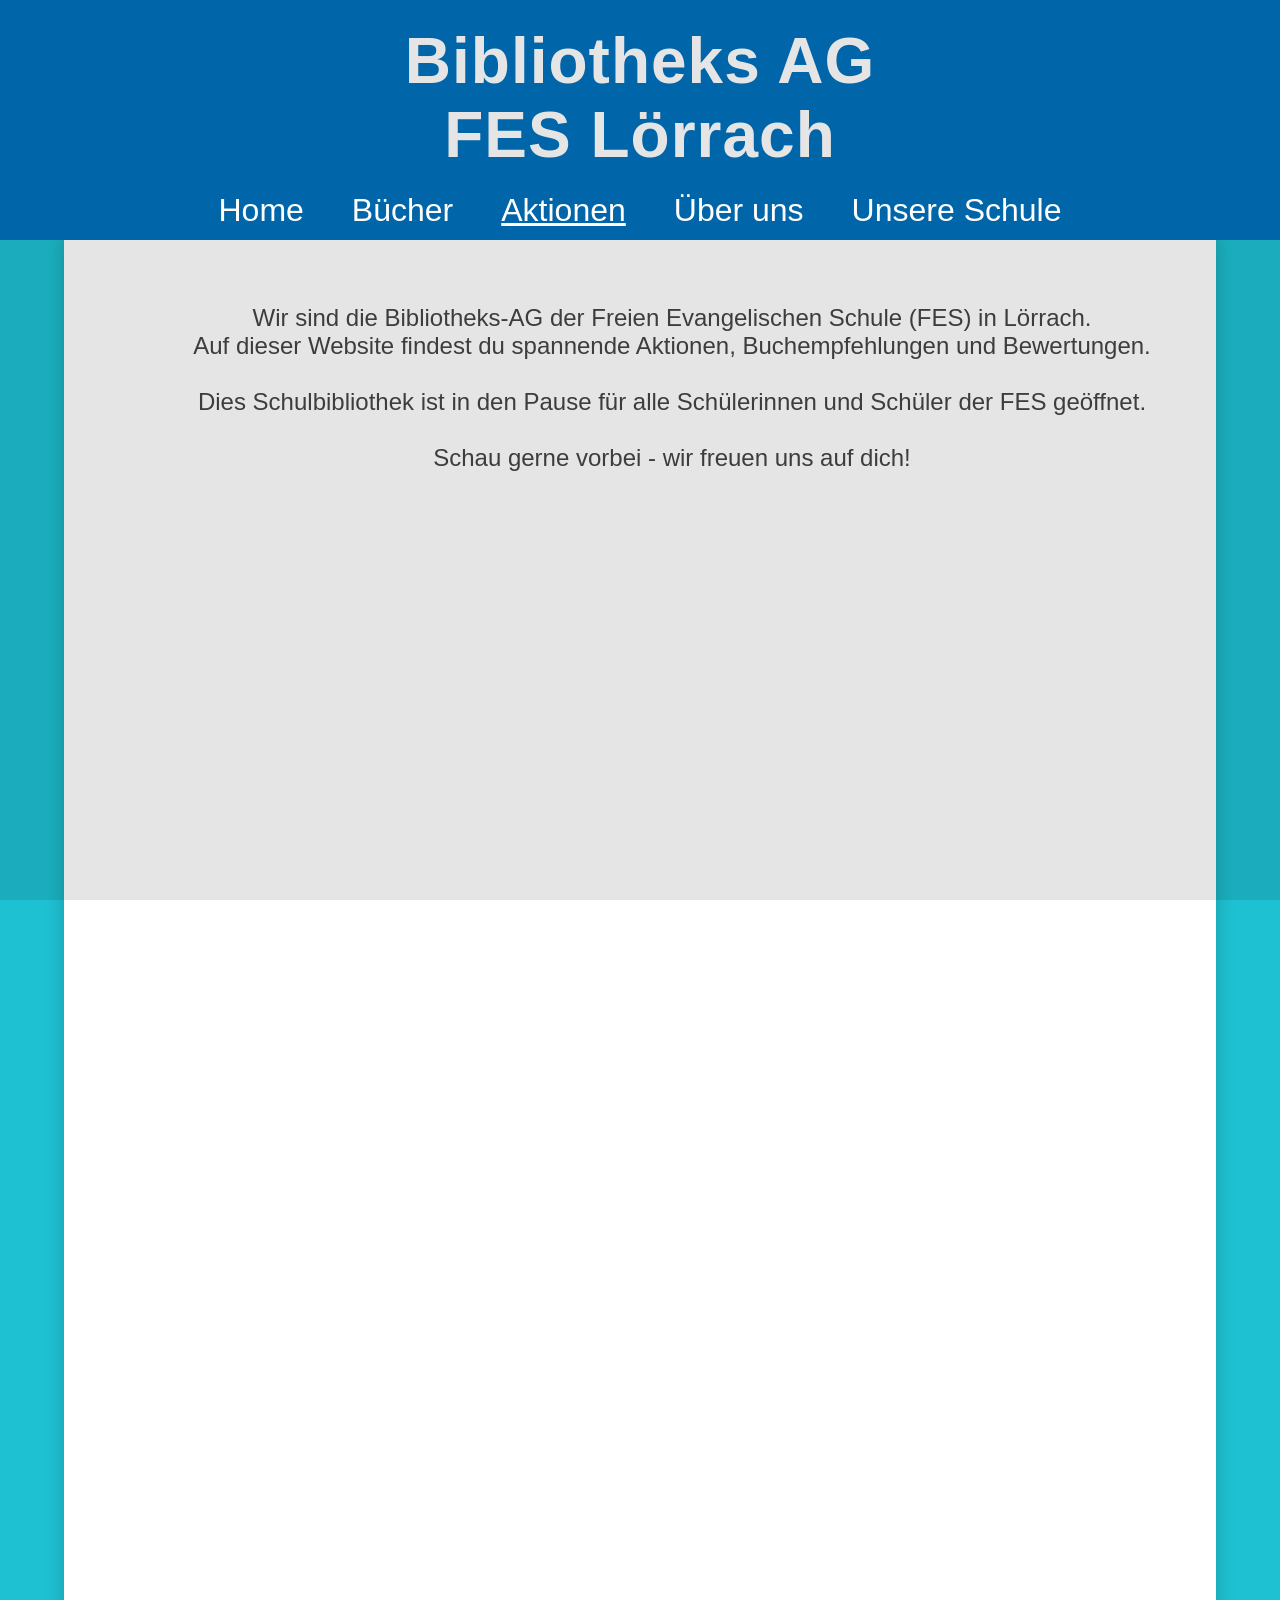
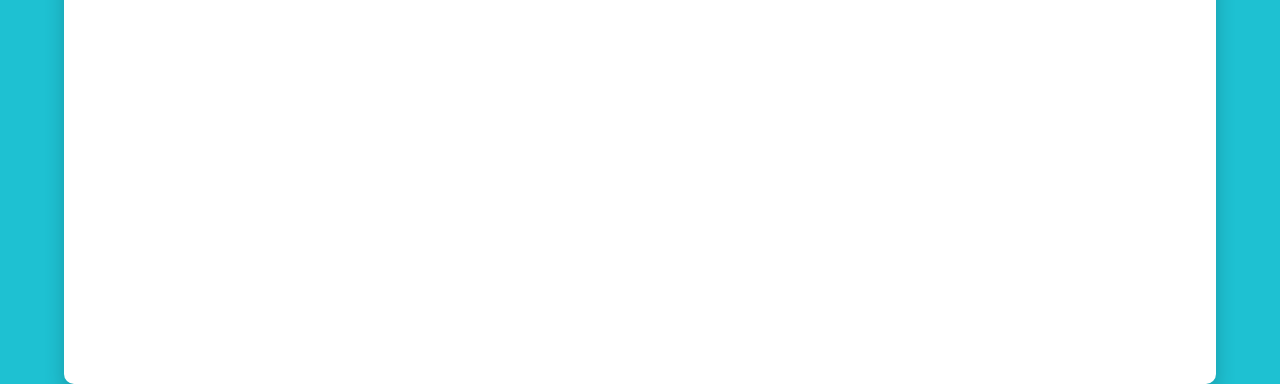
==== aktionen.html @ 49a77034 "Create aktionen.html" ====
<!DOCTYPE html>
<html>
<head>
    <title>Bibliothek AG FES| Aktionen</title>
    <link rel="stylesheet" href="style.css">
    <link rel="icon" type="image/x-icon" href="Images/website_icon.png">
    <meta name="viewport" content="width=device-width, initial-scale=0.8" />
    <meta charset="UTF-8">
    <meta name="author" content="Yannik Schützek">
    <meta name="description" content="Website der FES-Lörrach Biblioheks AG">
</head>
<body>

<main>
    <div id="header">
            <div id="TitleBar">
                 Bibliotheks AG <br>FES Lörrach
            </div>
    </div>
    
        <div id="navBar">
            <a href="index.html"> Home</a>
            <a href="buecher.html" > Bücher</a>
            <a class="selected"> Aktionen</a>
            <a href="ueberUns.html"> Über uns</a>
            <a href="https://www.fesloe.de"> Unsere Schule</a>
        </div>
    <div id="container">
        <div id="content">
            Wir sind die Bibliotheks-AG der Freien Evangelischen Schule (FES) in Lörrach.<br> Auf dieser Website findest du spannende Aktionen, Buchempfehlungen und Bewertungen.
            <br><br>
            Dies Schulbibliothek ist in den Pause für alle Schülerinnen und Schüler der FES geöffnet.
            <br><br>
            Schau gerne vorbei - wir freuen uns auf dich!<br>
        </div>
    </div>
    <div id="overlay"></div>
</main>
</body>
</html>
---- style.css ----
/* --- Global & Base Styles --- */
html {
    background-color: #1ec1d2;
    max-width: 100vw;
    overflow-x: hidden;
}
body {
    margin: 0;
    font-family: Arial, sans-serif;
}
a {
    text-decoration: none;
    color: white;
    cursor: pointer;
    margin: 0 1.5rem;
    transition: color 0.3s, text-decoration 0.3s;
}
#content {
    width: 100%;
    height: auto;
    font-size: 1.5rem;
    text-align: left;
    text-align: center;
    padding: 2rem;
    color:#444;
    padding-top: 5rem;
    margin-top: 0rem;
}
a.selected {
    text-decoration: underline;
}
a:hover {
    text-decoration: underline;
    color: #f0f0f0;
}
#overlay {
    position: fixed;
    top: 0;
    left: 0;
    right: 0;
    bottom: 0;
    width: 100%;
    height: 100vh;
    z-index: 50;
    background-color: rgba(0, 0, 0, 0.1); 
    display: flex;
    justify-content: center; 
    align-items: center; 
}
#overlay {
    user-select: none;
    pointer-events: none;
}
#bookTipDisplay {
    user-select: all;
    pointer-events: all;
    width: 50%;
    min-height: 70vh;
    background-color: white;
    text-align: center;
    align-items: center;
    display: none;
    border-radius: 2rem;
    box-shadow: 0 4px 8px rgba(0, 0, 0, 0.2);
}
#title {
    font-size: 3rem;
    align-items: center;
    color: #004d99;
    font-weight: 800;
    margin-bottom: 15px;
    border-bottom: 3px solid #007bff;
    padding-bottom: 8px;
}
.IMG {
    max-width: 80%;
    height: auto;
    margin: 15px auto;
    border: 3px solid #007bff;
    border-radius: 6px;
    object-fit: contain;
    align-items: center;
}
#information {
    max-height: 25vh;
    overflow-y:auto;
    overflow-x: hidden;
    font-size: 1rem;
    text-align: left;
    margin-left: 3rem;
    margin-right: 3rem;
}
#closeBookTip {
    background-color: #007bff;
    color: white;
    padding: 12px 25px;
    margin: 1rem;
    border: none;
    border-radius: 8px;
    cursor: pointer;
    font-size: 1.1em;
    display: inline-block;
    font-weight: bold;
    box-shadow: 0 2px 4px rgba(0, 123, 255, 0.3);
    transition: background-color 0.3s, transform 0.1s, box-shadow 0.3s;
}
#closeBookTip:hover {
    background-color: #0056b3;
    box-shadow: 0 4px 8px rgba(0, 123, 255, 0.4);
}
#closeBookTip:active {
    transform: translateY(1px);
}

/* --- Header and Navigation --- */
#header {
    width: 100vw;
    display: flex;
    flex-direction: column;
    align-items: center;
    height: 12rem;
    background-color: #0072bc;
    position: relative;
}
#TitleBar {
    color: white;
    text-align: center;
    font-size: 4rem;
    margin-top: 1.5rem;
    font-weight: bold;
    letter-spacing: 1px;
}
#navBar {
    display: flex;
    justify-content: center;
    text-align: center;
    height: 3rem;
    width: 100%;
    top: 0rem;
    font-size: 2rem;
    color: white;
    position:sticky;
    background-color: #0066a9;;
    z-index: 100;

}

/* --- Main Content Container --- */
#container {
    margin-top: -1rem;
    position: relative;
    width: 90vw;
    margin-left: auto;
    margin-right: auto;
    border-radius: 10px;
    min-height: 190vh;
    background: white;
    box-shadow: 0 10px 20px rgba(0, 0, 0, 0.2);
    padding-bottom: 50px;
}

/* --- 1. BookTips Container (The Carousel Track) --- */
#bookTips {
    display: flex;
    align-items: stretch;
    width: 90%;
    margin: 40px auto;
    padding: 10px 0;
    height: 35rem;
    overflow: hidden;
    position: relative;
}

/* --- 2. Arrow Styling (Navigation) --- */
.arrow {
    user-select: none;
    font-size: 3em;
    font-weight: 700;
    color: #007bff;
    cursor: pointer;
    padding: 0 15px;
    transition: color 0.2s, transform 0.2s;
    z-index: 10;
    position: absolute;
    top: 50%;
    transform: translateY(-50%);
    background: rgba(255, 255, 255, 0.7);
    border-radius: 50%;
    line-height: 1;
}
#arrowLeft {
    left: 0;
    padding-left: 5px;
}
#arrowRight {
    right: 0;
    padding-right: 5px;
}
.arrow:hover {
    color: #0056b3;
    transform: translateY(-50%) scale(1.1);
    background: rgba(255, 255, 255, 0.9);
}

/* --- 3. Individual Book Tip Cards --- */
.bookTip {
    /* Ensures the desktop layout of 3 cards side-by-side */
    flex: 1; 
    margin: 0 15px;
    background-color: #ffffff;
    padding: 20px;
    border-radius: 12px;
    box-shadow: 0 6px 15px rgba(0, 0, 0, 0.1);
    display: flex;
    flex-direction: column;
    min-width: 250px;
    max-width: 33%;
    text-align: center;
    transition: transform 0.3s;
}
.bookTip:hover {
    transform: translateY(-5px);
    box-shadow: 0 10px 20px rgba(0, 0, 0, 0.15);
}

/* --- 4. Card Content Styling --- */
.bookTipTitle {
    color: #004d99;
    font-size: 1.3rem;
    font-weight: 800;
    margin-bottom: 10px;
    border-bottom: 3px solid #007bff;
    padding-bottom: 8px;
    text-align: center;
}
.bookTip img {
    max-width: 80%;
    max-height: 60%;
    margin: 15px auto;
    border: 3px solid #007bff;
    border-radius: 6px;
    object-fit: contain;
    align-items: center;
}
.bookTipContent {
    color: #444;
    font-size: 1em;
    line-height: 1.6;
    margin-top: 15px;
    flex-grow: 1;
    overflow-y: auto;
}

/* --- Form Styles --- */
#feedbackForm {
    width: 80%;
    margin: 50px auto;
    padding: 30px;
    background-color: #ffffff;
    box-shadow: 0 4px 8px rgba(0, 0, 0, 0.1);
    border-radius: 12px;
}
#feedbackForm label {
    display: block;
    margin-bottom: 8px;
    color: #004d99;
    font-weight: 600;
    font-size: 1.1em;
}
#message {
    width: 100%;
    padding: 12px;
    margin-bottom: 20px;
    border: 1px solid #cce0ff;
    border-radius: 8px;
    box-sizing: border-box;
    resize: none;
    transition: border-color 0.3s, box-shadow 0.3s;
    font-size: 1em;
}
#message:focus {
    border-color: #007bff;
    box-shadow: 0 0 0 3px rgba(0, 123, 255, 0.25);
    outline: none;
}
#feedbackForm button[type="submit"] {
    background-color: #007bff;
    color: white;
    padding: 12px 25px;
    border: none;
    border-radius: 8px;
    cursor: pointer;
    font-size: 1.1em;
    font-weight: bold;
    box-shadow: 0 2px 4px rgba(0, 123, 255, 0.3);
    transition: background-color 0.3s, transform 0.1s, box-shadow 0.3s;
}
#feedbackForm button[type="submit"]:hover {
    background-color: #0056b3;
    box-shadow: 0 4px 8px rgba(0, 123, 255, 0.4);
}
#feedbackForm button[type="submit"]:active {
    transform: translateY(1px);
}
#formStatus {
    margin-top: 15px;
    padding: 10px;
    border-radius: 4px;
}

/* -------------------------------------- */
/* --- Media Queries for Mobile (Phones) --- */
/* -------------------------------------- */
@media screen and (max-width: 768px) {
    
    /* --- Main Container Adjustments --- */
    #container {
        width: 100vw; /* Use more width on small screens */  /* Pull up a bit more */
        border-radius: 0rem;
    }

    /* --- Header Adjustments --- */
    #header {
        height: 12rem; /* Make the header shorter */
    }
    #TitleBar {
        font-size: 2rem; /* Reduce title size */
    }
    #navBar {
        font-size: 1rem; /* Reduce navigation font size */
        bottom: 1rem; /* Move closer to the bottom */
        flex-wrap: wrap; /* Allow links to wrap to the next line if needed */
        padding: 0 10px;
    }
    #navBar a {
        margin: 0.5rem 0.5rem; /* Reduce spacing between links */
    }

    /* --- Book Tips (Carousel) Adjustments for Single View --- */
    #bookTips {
        justify-content: center;
        height: auto; /* Allow height to adjust to content */
        
        width: 100%; /* Use full container width for track */
        padding: 0;
        margin: 20px auto;
    }

    /* Change Book Tips to be full width and side-by-side in scroll view */
    .bookTip {
        flex: none; /* Disable flex-grow */
        min-width: 80%; /* Make card take up most of the screen width */
        margin: 20px 2.5%; /* Adjust margin to center it and create space */
        scroll-snap-align: center; /* Snap to the center of the card */
        padding: 15px; /* Reduce padding */
    }
    
    .bookTip:hover {
        transform: none; /* Disable lift effect on mobile for better touch experience */
    }

    .bookTip img {
        max-width: 90%;
        margin: 10px auto;
    }
    
    /* --- Form Adjustments --- */
    #feedbackForm {
    }
}
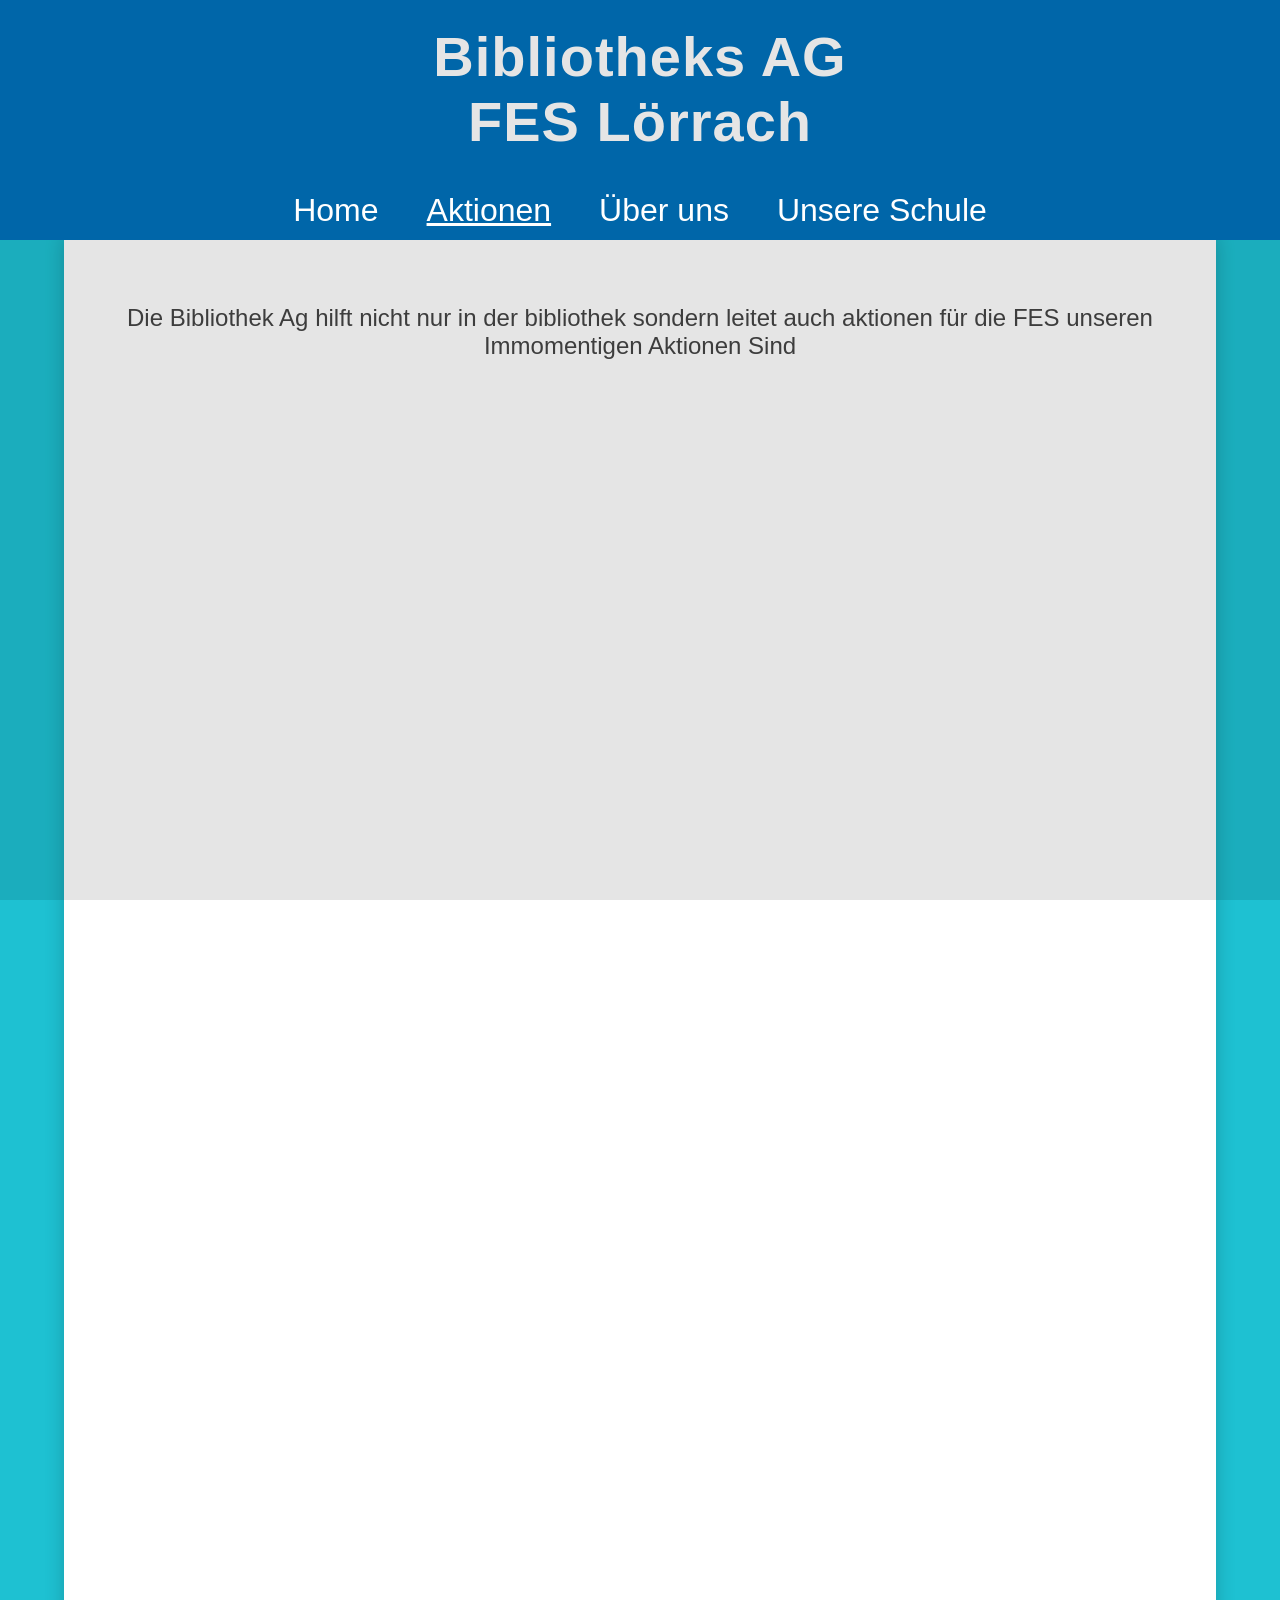
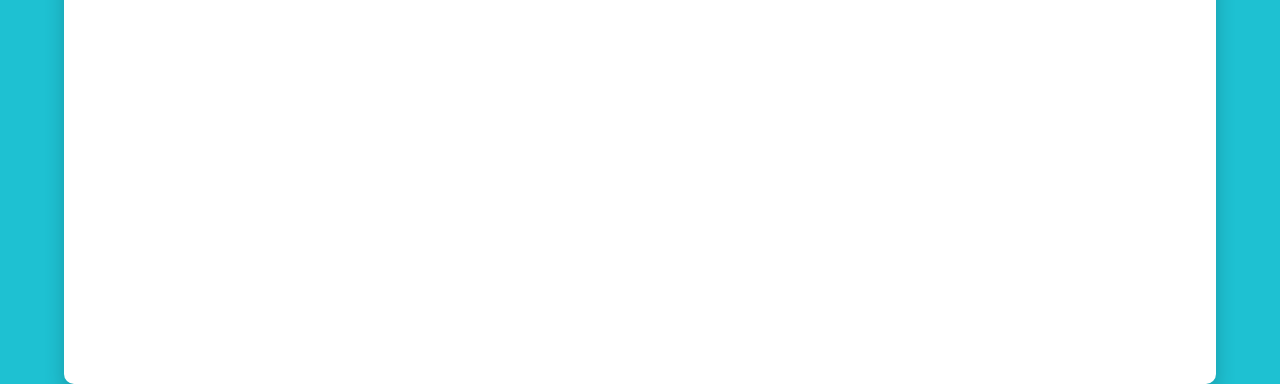
==== commit 0497fe4a: "some mobile fixes + text improvments" ====
--- a/aktionen.html
+++ b/aktionen.html
@@ -20,18 +20,13 @@
     
         <div id="navBar">
             <a href="index.html"> Home</a>
-            <a href="buecher.html" > Bücher</a>
             <a class="selected"> Aktionen</a>
             <a href="ueberUns.html"> Über uns</a>
             <a href="https://www.fesloe.de"> Unsere Schule</a>
         </div>
     <div id="container">
         <div id="content">
-            Wir sind die Bibliotheks-AG der Freien Evangelischen Schule (FES) in Lörrach.<br> Auf dieser Website findest du spannende Aktionen, Buchempfehlungen und Bewertungen.
-            <br><br>
-            Dies Schulbibliothek ist in den Pause für alle Schülerinnen und Schüler der FES geöffnet.
-            <br><br>
-            Schau gerne vorbei - wir freuen uns auf dich!<br>
+            Die Bibliothek Ag hilft nicht nur in der bibliothek sondern leitet auch aktionen für die FES unseren Immomentigen Aktionen Sind
         </div>
     </div>
     <div id="overlay"></div>
--- a/style.css
+++ b/style.css
@@ -10,29 +10,96 @@
 }
 a {
     text-decoration: none;
-    color: white;
+    transition: color 0.3s, text-decoration 0.3s;
     cursor: pointer;
+
+}
+#navBar a {
+    color: white;
     margin: 0 1.5rem;
-    transition: color 0.3s, text-decoration 0.3s;
-}
+}
+a.selected {
+    text-decoration: underline;
+}
+a:hover {
+    text-decoration: underline;
+}
+
+/* Table Styles */
+table {
+    left: 50%;
+    position: relative;
+    text-align: center;
+    border-collapse: collapse; 
+    width: 40rem;
+    transform: translate(-50%,0rem) scale(0.8)
+}
+th, td {
+    border: 1px solid #333; 
+    padding: 10px;
+    text-align: left;
+}
+th {
+    background-color: #f0f0f0;
+}
+
+/* Main Content Area */
 #content {
     width: 100%;
     height: auto;
     font-size: 1.5rem;
-    text-align: left;
-    text-align: center;
-    padding: 2rem;
-    color:#444;
+    text-align: center; /* Keeping the final 'center' alignment */
+    padding-right: 5rem;
+    color: #444;
     padding-top: 5rem;
-    margin-top: 0rem;
-}
-a.selected {
-    text-decoration: underline;
-}
-a:hover {
-    text-decoration: underline;
-    color: #f0f0f0;
-}
+}
+
+#header {
+    width: 100vw;
+    display: flex;
+    flex-direction: column;
+    align-items: center;
+    height: 12rem;
+    background-color: #0072bc;
+    position: relative;
+}
+#TitleBar {
+    color: white;
+    text-align: center;
+    font-size: 3.5rem;
+    margin-top: 1.5rem;
+    font-weight: bold;
+    letter-spacing: 1px;
+}
+#navBar {
+    display: flex;
+    justify-content: center;
+    text-align: center;
+    height: 3rem;
+    width: 100%;
+    top: 0rem;
+    font-size: 2rem;
+    color: white;
+    position: sticky;
+    background-color: #0066a9;
+    z-index: 100;
+}
+
+/* --- Main Content Container --- */
+#container {
+    margin-top: -1rem;
+    position: relative;
+    width: 90vw;
+    left: 50%;
+    transform: translate(-50%,0px);
+    border-radius: 10px;
+    min-height: 190vh;
+    background: white;
+    box-shadow: 0 10px 20px rgba(0, 0, 0, 0.2);
+    padding-bottom: 50px;
+}
+
+/* --- BookTips Modal/Overlay Styles --- */
 #overlay {
     position: fixed;
     top: 0;
@@ -46,8 +113,6 @@
     display: flex;
     justify-content: center; 
     align-items: center; 
-}
-#overlay {
     user-select: none;
     pointer-events: none;
 }
@@ -57,38 +122,41 @@
     width: 50%;
     min-height: 70vh;
     background-color: white;
-    text-align: center;
-    align-items: center;
+    max-height: 90vh;
+    text-align: center;
     display: none;
     border-radius: 2rem;
     box-shadow: 0 4px 8px rgba(0, 0, 0, 0.2);
 }
 #title {
-    font-size: 3rem;
-    align-items: center;
+    font-size: 1.5rem;
     color: #004d99;
     font-weight: 800;
     margin-bottom: 15px;
     border-bottom: 3px solid #007bff;
     padding-bottom: 8px;
 }
+#IMG {
+    max-width: 15rem;
+    max-height: 15rem;
+}
 .IMG {
-    max-width: 80%;
-    height: auto;
     margin: 15px auto;
     border: 3px solid #007bff;
     border-radius: 6px;
     object-fit: contain;
-    align-items: center;
+    max-width: 80%;
 }
 #information {
-    max-height: 25vh;
-    overflow-y:auto;
+    max-height: 35vh;
+    overflow-y: auto;
     overflow-x: hidden;
     font-size: 1rem;
     text-align: left;
     margin-left: 3rem;
     margin-right: 3rem;
+    box-shadow: 0 6px 15px rgba(255, 193, 250, 0.1);
+
 }
 #closeBookTip {
     background-color: #007bff;
@@ -110,53 +178,6 @@
 }
 #closeBookTip:active {
     transform: translateY(1px);
-}
-
-/* --- Header and Navigation --- */
-#header {
-    width: 100vw;
-    display: flex;
-    flex-direction: column;
-    align-items: center;
-    height: 12rem;
-    background-color: #0072bc;
-    position: relative;
-}
-#TitleBar {
-    color: white;
-    text-align: center;
-    font-size: 4rem;
-    margin-top: 1.5rem;
-    font-weight: bold;
-    letter-spacing: 1px;
-}
-#navBar {
-    display: flex;
-    justify-content: center;
-    text-align: center;
-    height: 3rem;
-    width: 100%;
-    top: 0rem;
-    font-size: 2rem;
-    color: white;
-    position:sticky;
-    background-color: #0066a9;;
-    z-index: 100;
-
-}
-
-/* --- Main Content Container --- */
-#container {
-    margin-top: -1rem;
-    position: relative;
-    width: 90vw;
-    margin-left: auto;
-    margin-right: auto;
-    border-radius: 10px;
-    min-height: 190vh;
-    background: white;
-    box-shadow: 0 10px 20px rgba(0, 0, 0, 0.2);
-    padding-bottom: 50px;
 }
 
 /* --- 1. BookTips Container (The Carousel Track) --- */
@@ -204,7 +225,6 @@
 
 /* --- 3. Individual Book Tip Cards --- */
 .bookTip {
-    /* Ensures the desktop layout of 3 cards side-by-side */
     flex: 1; 
     margin: 0 15px;
     background-color: #ffffff;
@@ -223,7 +243,7 @@
     box-shadow: 0 10px 20px rgba(0, 0, 0, 0.15);
 }
 
-/* --- 4. Card Content Styling --- */
+/* --- 4. Card Content Styling (Merged Image styles) --- */
 .bookTipTitle {
     color: #004d99;
     font-size: 1.3rem;
@@ -234,13 +254,14 @@
     text-align: center;
 }
 .bookTip img {
+    /* Merged with .IMG properties, keeping the card-specific dimensions */
     max-width: 80%;
     max-height: 60%;
     margin: 15px auto;
     border: 3px solid #007bff;
     border-radius: 6px;
     object-fit: contain;
-    align-items: center;
+    /* align-items: center is not a valid CSS property here */
 }
 .bookTipContent {
     color: #444;
@@ -307,64 +328,66 @@
     padding: 10px;
     border-radius: 4px;
 }
-
 /* -------------------------------------- */
 /* --- Media Queries for Mobile (Phones) --- */
 /* -------------------------------------- */
 @media screen and (max-width: 768px) {
     
     /* --- Main Container Adjustments --- */
+    html {
+        width: 100vw;
+    }
     #container {
-        width: 100vw; /* Use more width on small screens */  /* Pull up a bit more */
+        width: 100vw; 
+        margin-top: -1rem; /* Pull up a bit more, kept from original #container */
         border-radius: 0rem;
     }
 
     /* --- Header Adjustments --- */
     #header {
-        height: 12rem; /* Make the header shorter */
+        width: 100%;
+        height: 7rem; /* Slightly reduced height */
     }
     #TitleBar {
-        font-size: 2rem; /* Reduce title size */
+        font-size: 2rem; 
     }
     #navBar {
-        font-size: 1rem; /* Reduce navigation font size */
-        bottom: 1rem; /* Move closer to the bottom */
-        flex-wrap: wrap; /* Allow links to wrap to the next line if needed */
-        padding: 0 10px;
+        font-size: 1rem; 
+        height: 4rem;
+        /* Removed redundant bottom: 1rem; as sticky top: 0rem is likely desired */
+        flex-wrap: wrap; 
     }
     #navBar a {
-        margin: 0.5rem 0.5rem; /* Reduce spacing between links */
+        margin: 0.5rem 0.5rem; 
     }
 
     /* --- Book Tips (Carousel) Adjustments for Single View --- */
     #bookTips {
         justify-content: center;
-        height: auto; /* Allow height to adjust to content */
-        
-        width: 100%; /* Use full container width for track */
+        width: 100%; 
         padding: 0;
         margin: 20px auto;
     }
 
     /* Change Book Tips to be full width and side-by-side in scroll view */
     .bookTip {
-        flex: none; /* Disable flex-grow */
-        min-width: 80%; /* Make card take up most of the screen width */
-        margin: 20px 2.5%; /* Adjust margin to center it and create space */
-        scroll-snap-align: center; /* Snap to the center of the card */
-        padding: 15px; /* Reduce padding */
+        flex: none; 
+        min-width: 80%; 
+        margin: 20px 2.5%; 
+        scroll-snap-align: center; 
+        padding: 15px; 
+        max-width: 80%; 
     }
     
     .bookTip:hover {
-        transform: none; /* Disable lift effect on mobile for better touch experience */
+        transform: none; 
     }
 
     .bookTip img {
         max-width: 90%;
         margin: 10px auto;
     }
-    
-    /* --- Form Adjustments --- */
-    #feedbackForm {
-    }
-}
+    #content {
+        font-size: 1rem;
+    }
+}
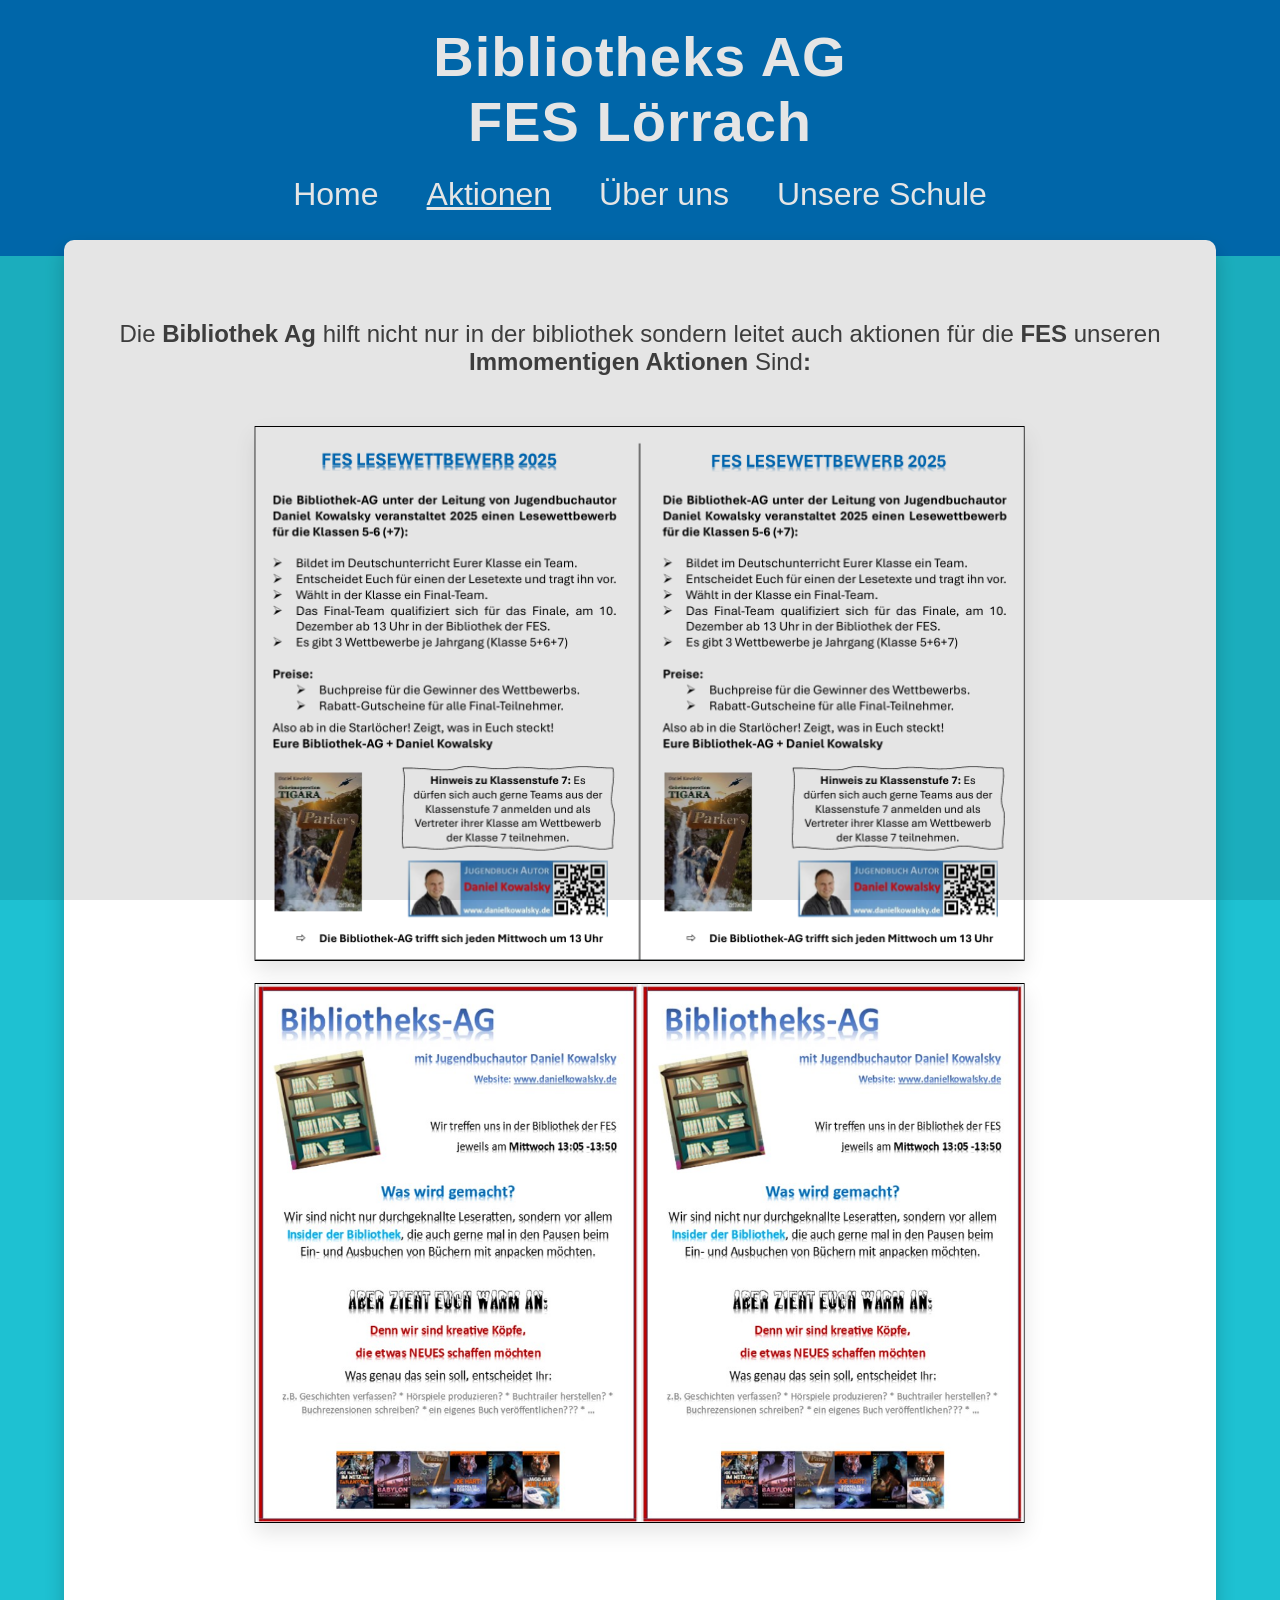
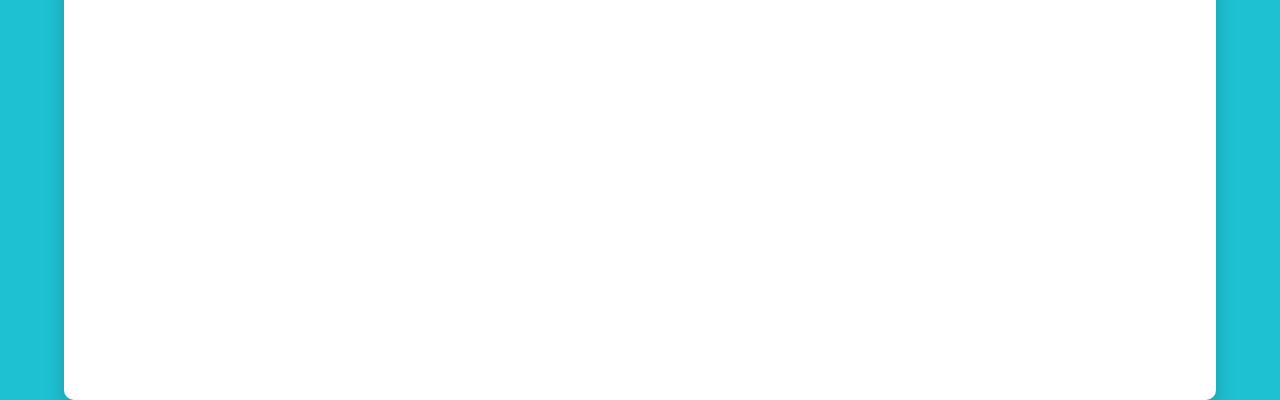
==== commit d7778162: "added actions and fixed mobile mode complety" ====
--- a/aktionen.html
+++ b/aktionen.html
@@ -22,11 +22,18 @@
             <a href="index.html"> Home</a>
             <a class="selected"> Aktionen</a>
             <a href="ueberUns.html"> Über uns</a>
-            <a href="https://www.fesloe.de"> Unsere Schule</a>
+            <a href="https://www.fesloe.de"> Unsere&nbsp;Schule </a>
         </div>
     <div id="container">
         <div id="content">
-            Die Bibliothek Ag hilft nicht nur in der bibliothek sondern leitet auch aktionen für die FES unseren Immomentigen Aktionen Sind
+            Die <strong>Bibliothek Ag</strong> hilft nicht nur in der bibliothek sondern leitet auch aktionen für die <strong>FES</strong> unseren <strong>Immomentigen Aktionen</strong> Sind<strong>:</strong>
+        </div>
+        <div id="actions">
+            <br>
+            <img src="Images/Lesewetbewerb.png" alt="Description of the image" class="action">
+            <br>
+            <br>
+            <img src="Images/Bibliothek-AG.png" alt="Description of the image" class="action">
         </div>
     </div>
     <div id="overlay"></div>
--- a/style.css
+++ b/style.css
@@ -8,6 +8,14 @@
     margin: 0;
     font-family: Arial, sans-serif;
 }
+html, body {
+        width: 100%;
+        overflow-x: hidden;
+    }
+    body {
+        margin: 0; 
+        padding: 0;
+    }
 a {
     text-decoration: none;
     transition: color 0.3s, text-decoration 0.3s;
@@ -59,9 +67,9 @@
     display: flex;
     flex-direction: column;
     align-items: center;
-    height: 12rem;
+    height: 11rem;
     background-color: #0072bc;
-    position: relative;
+    position: block;
 }
 #TitleBar {
     color: white;
@@ -72,17 +80,18 @@
     letter-spacing: 1px;
 }
 #navBar {
+    margin: 0;
+    padding: 0;
     display: flex;
     justify-content: center;
     text-align: center;
-    height: 3rem;
+    height: 5rem;
     width: 100%;
     top: 0rem;
     font-size: 2rem;
     color: white;
-    position: sticky;
-    background-color: #0066a9;
-    z-index: 100;
+    position: relative;
+    background-color: #0072bc;
 }
 
 /* --- Main Content Container --- */
@@ -98,9 +107,24 @@
     box-shadow: 0 10px 20px rgba(0, 0, 0, 0.2);
     padding-bottom: 50px;
 }
-
-/* --- BookTips Modal/Overlay Styles --- */
+#actions {
+    left: 50%;
+    position: relative;
+    transform: translate(-50%,0);
+    width: 90%;
+    padding: 2rem;
+    text-align: center;
+}
+.action {
+    width: 60vw;
+    border: solid 1px black;
+    box-shadow: 0 10px 20px rgba(0, 0, 0, 0.1);
+}
 #overlay {
+    -webkit-user-select: none; 
+    -moz-user-select: none;
+    -ms-user-select: none;
+    user-select: none; 
     position: fixed;
     top: 0;
     left: 0;
@@ -121,8 +145,8 @@
     pointer-events: all;
     width: 50%;
     min-height: 70vh;
+    z-index: 99;
     background-color: white;
-    max-height: 90vh;
     text-align: center;
     display: none;
     border-radius: 2rem;
@@ -254,14 +278,12 @@
     text-align: center;
 }
 .bookTip img {
-    /* Merged with .IMG properties, keeping the card-specific dimensions */
     max-width: 80%;
     max-height: 60%;
     margin: 15px auto;
-    border: 3px solid #007bff;
+    border: 3px solid rgb(0, 0, 0);
     border-radius: 6px;
     object-fit: contain;
-    /* align-items: center is not a valid CSS property here */
 }
 .bookTipContent {
     color: #444;
@@ -271,8 +293,6 @@
     flex-grow: 1;
     overflow-y: auto;
 }
-
-/* --- Form Styles --- */
 #feedbackForm {
     width: 80%;
     margin: 50px auto;
@@ -328,40 +348,59 @@
     padding: 10px;
     border-radius: 4px;
 }
-/* -------------------------------------- */
-/* --- Media Queries for Mobile (Phones) --- */
-/* -------------------------------------- */
 @media screen and (max-width: 768px) {
-    
-    /* --- Main Container Adjustments --- */
-    html {
-        width: 100vw;
+    #title {
+        margin-top: 1rem;
+        margin-bottom: 1rem;
+    }
+    #information {
+        border-top: solid 3px #007bff ;
+        border-bottom: solid 3px #007bff ;
+        margin-top: 1rem;
+        padding-top: 1rem;
+        padding-bottom: 1rem;
+        margin-left: 0;
+        margin-right: 0;
+        padding-left: 1rem;
+        padding-right: 1rem;
+        max-height: 90vh;
+    }
+    #overlay {
+        height: 100vh;
+    }
+    #bookTipDisplay {
+        overflow-y: scroll;
+        z-index: 10;
+        width: 100%;
+        height: 100vh;
+        border-radius: 0rem;
+        background-color: white;
+    }
+    #navBar {
+        display: block;
+        margin-bottom: 1rem;
+        font-size: 1.5rem; 
+        height: 4rem;
+        border: solid 1px #0072bc ;
+    }
+    #navBar a {
+        margin-left:  0.1rem;
     }
     #container {
         width: 100vw; 
-        margin-top: -1rem; /* Pull up a bit more, kept from original #container */
+        margin-top: -1rem; 
         border-radius: 0rem;
-    }
-
-    /* --- Header Adjustments --- */
+        left: 0 !important; 
+        transform: none !important; 
+    }
+
     #header {
         width: 100%;
-        height: 7rem; /* Slightly reduced height */
+        height: 8.5rem; 
     }
     #TitleBar {
-        font-size: 2rem; 
-    }
-    #navBar {
-        font-size: 1rem; 
-        height: 4rem;
-        /* Removed redundant bottom: 1rem; as sticky top: 0rem is likely desired */
-        flex-wrap: wrap; 
-    }
-    #navBar a {
-        margin: 0.5rem 0.5rem; 
-    }
-
-    /* --- Book Tips (Carousel) Adjustments for Single View --- */
+        font-size: 2.5rem; 
+    }
     #bookTips {
         justify-content: center;
         width: 100%; 
@@ -369,20 +408,20 @@
         margin: 20px auto;
     }
 
-    /* Change Book Tips to be full width and side-by-side in scroll view */
     .bookTip {
         flex: none; 
         min-width: 80%; 
         margin: 20px 2.5%; 
         scroll-snap-align: center; 
         padding: 15px; 
-        max-width: 80%; 
-    }
-    
+        width: 90%; 
+    }
+    .action {
+        width: 100%;
+    }
     .bookTip:hover {
         transform: none; 
     }
-
     .bookTip img {
         max-width: 90%;
         margin: 10px auto;
